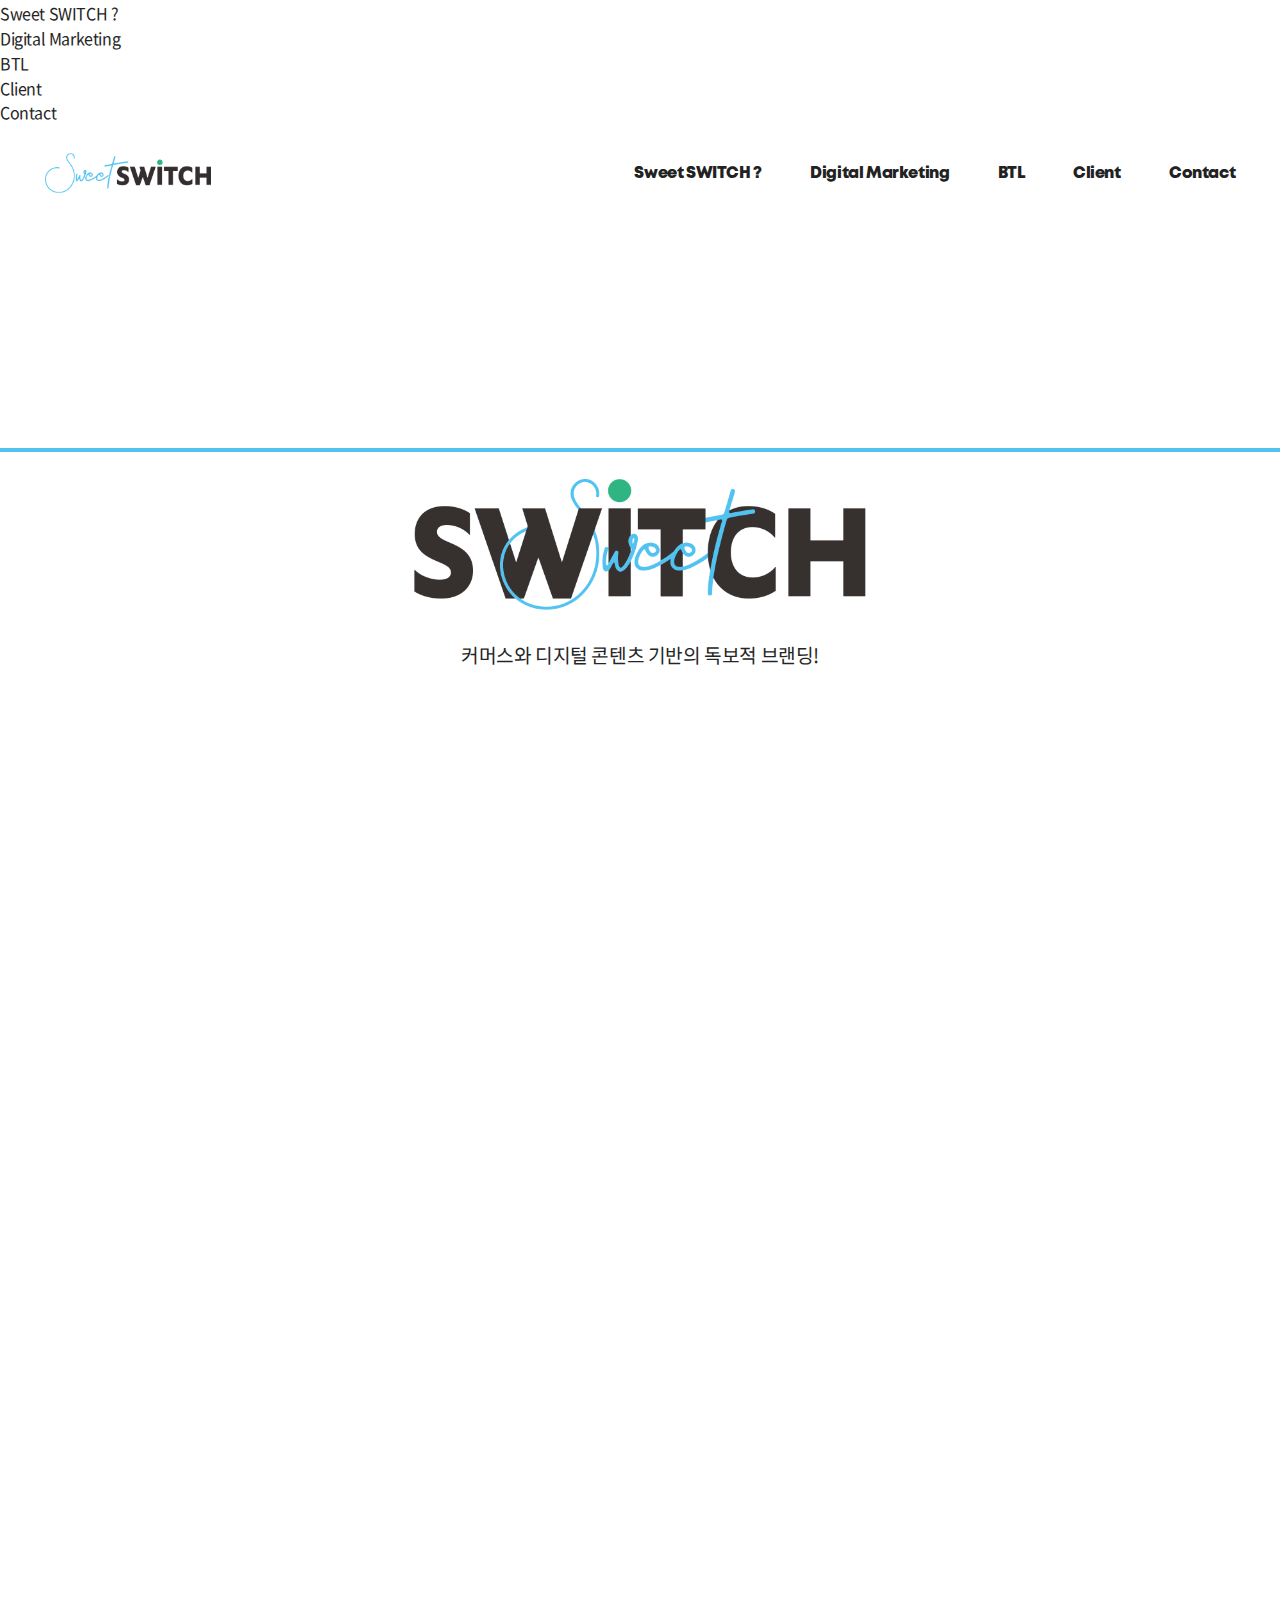
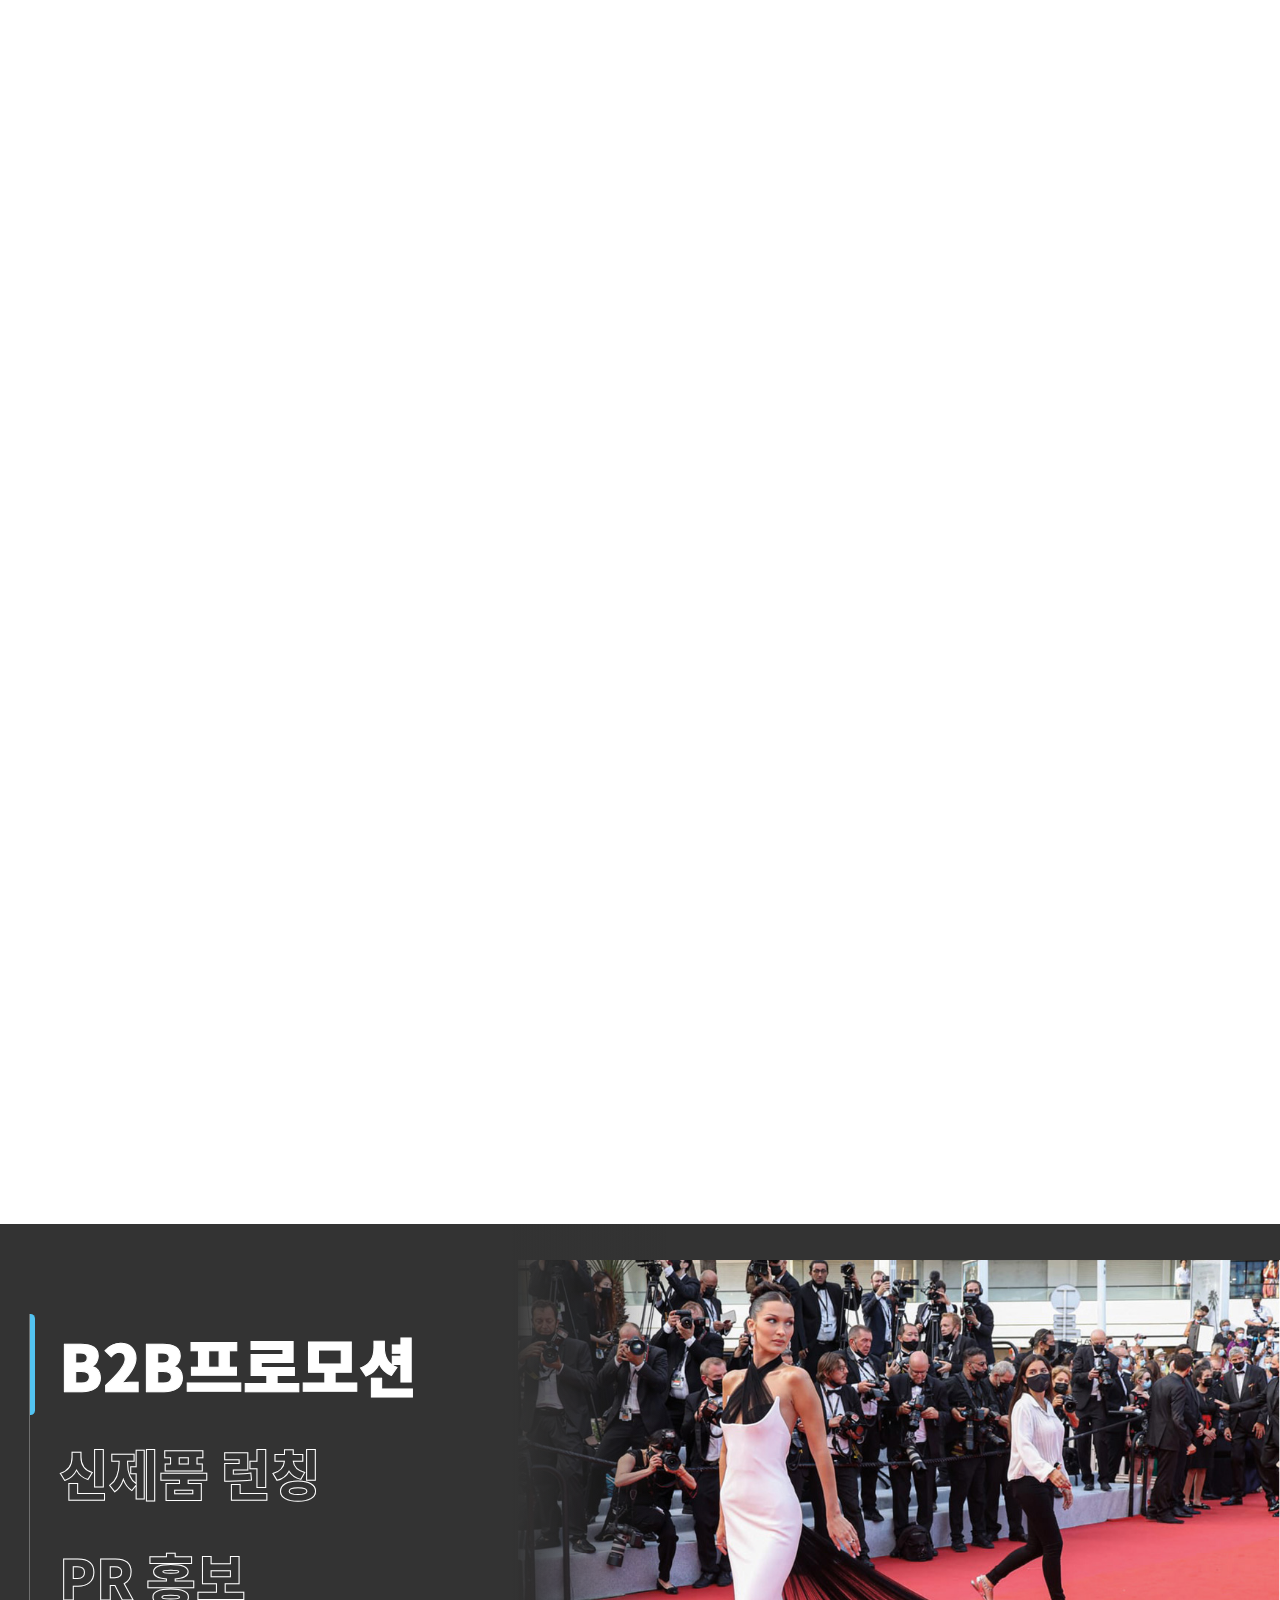
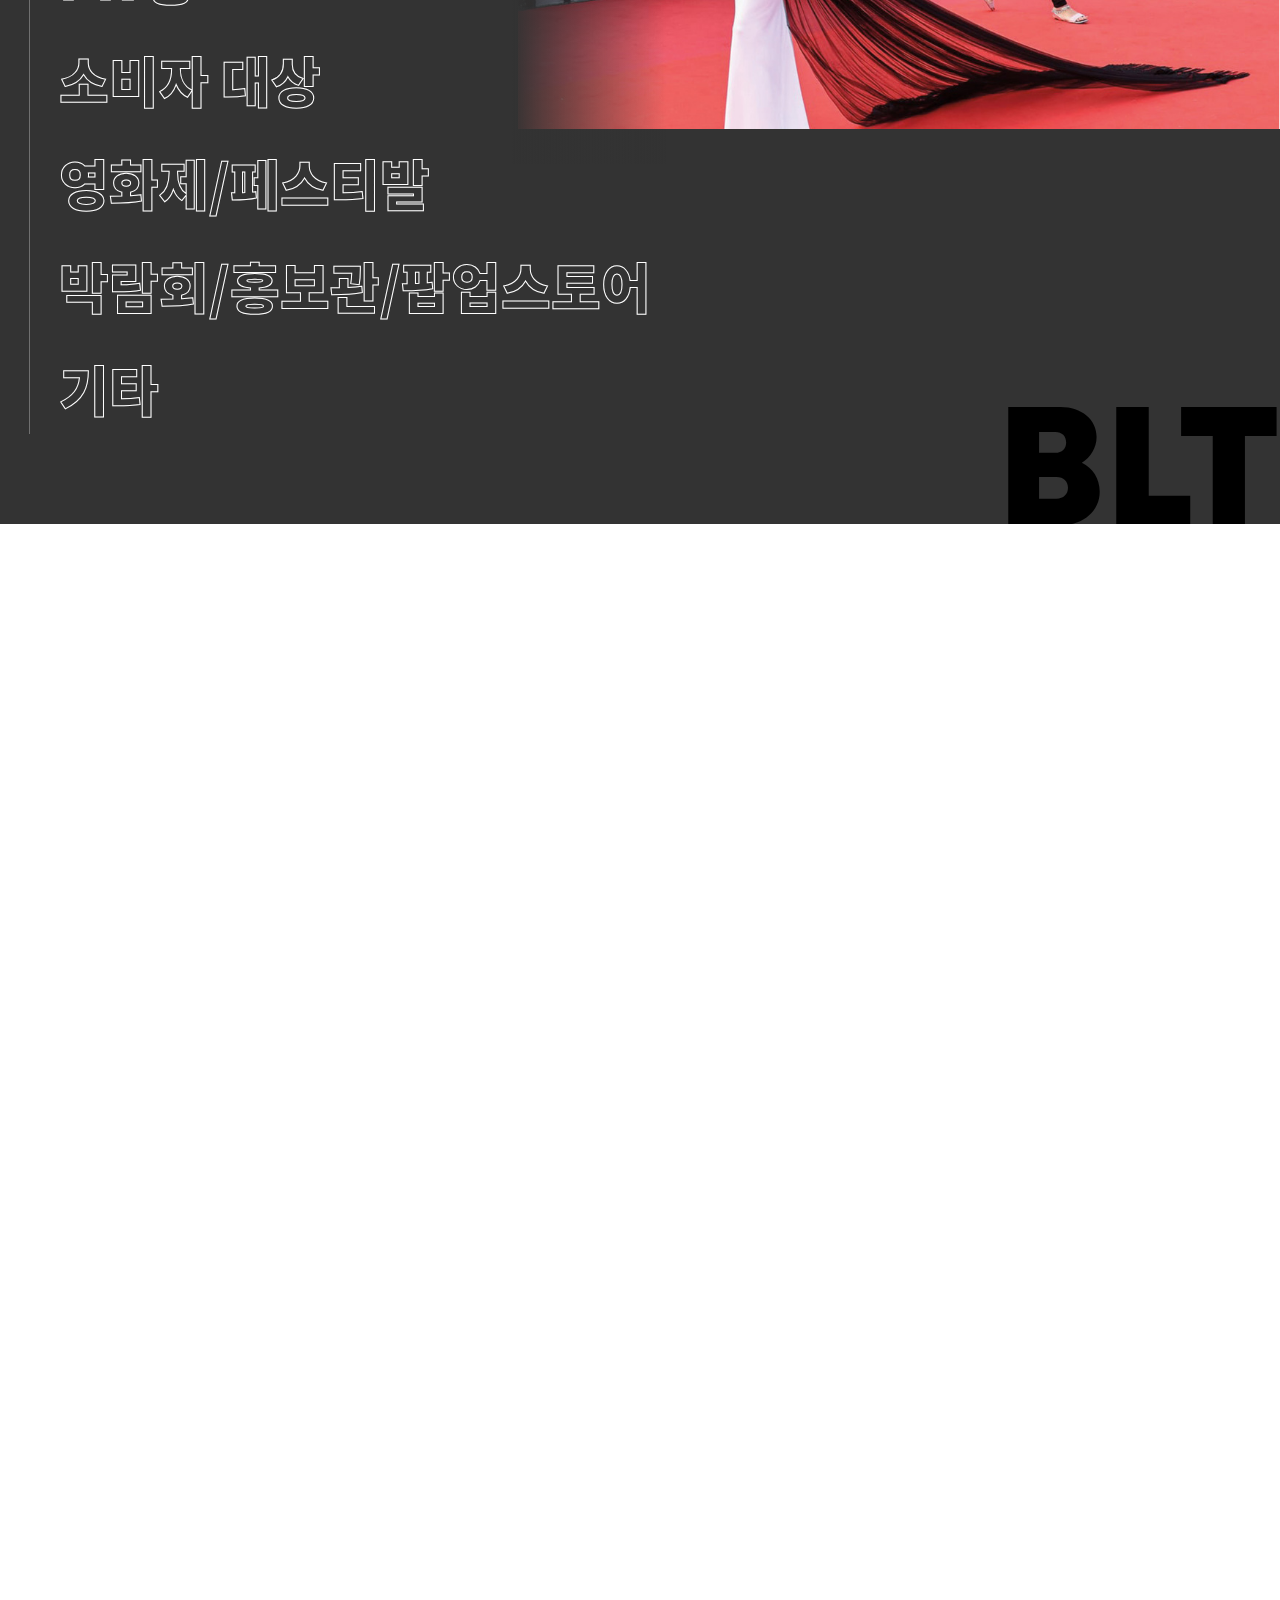
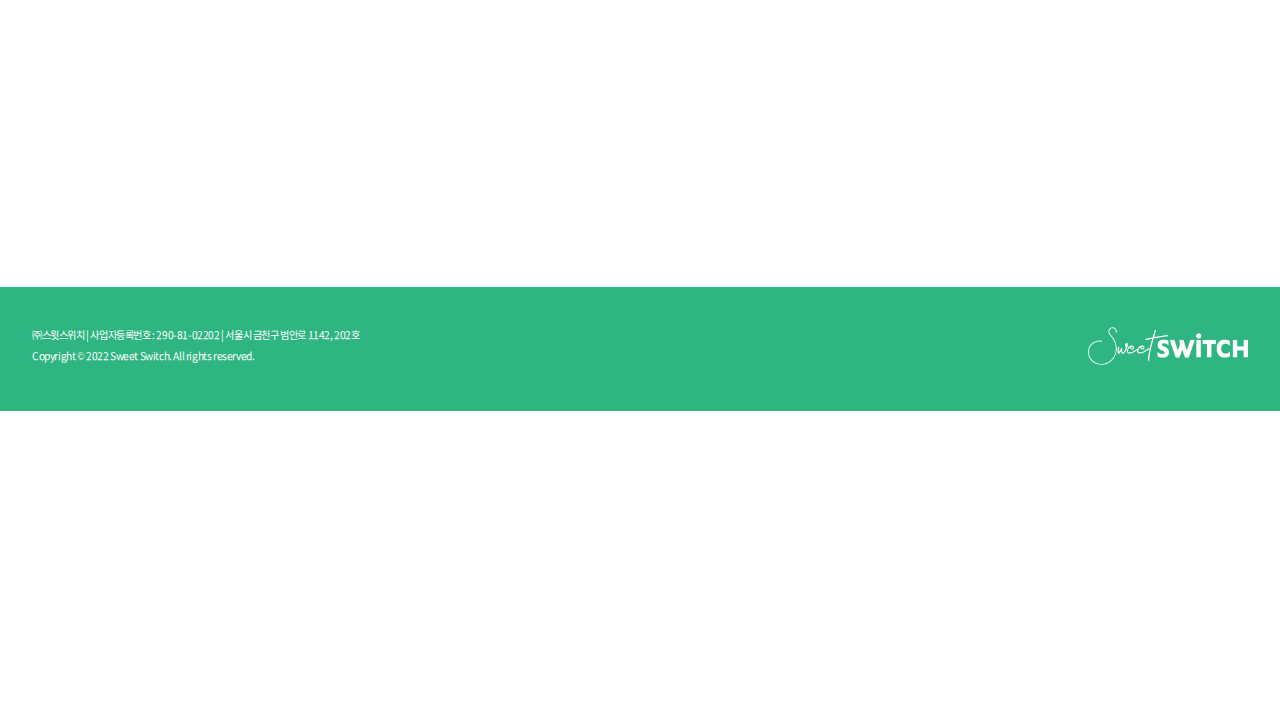
==== sweetswitch/index.html @ 27c013ff "ll" ====
<!DOCTYPE html>
<html lang="ko">

<head>
	<meta charset="UTF-8">
	<meta http-equiv="X-UA-Compatible" content="IE=edge">
	<meta name="viewport" content="width=device-width, initial-scale=1.0, shrink-to-fit=no, user-scalable=no">
	<meta name="apple-mobile-web-app-capable" content="yes">
	<meta name="apple-mobile-web-app-status-bar-style" content="black">
	<meta name="mobile-web-app-capable" content="yes">
	<meta name="format-detection" content="telephone=no">

	<meta name="description" content="스윗스위치">
	<meta name="keywords" content="스윗스위치">
	<meta property="og:image" content="./resource/img/logo.png">

	<title>스윗스위치</title>

	<link rel="stylesheet" href="./resource/css/lib/jquery-ui.min.css">
	<link rel="stylesheet" href="./resource/css/lib/jquery.fullpage.css">
	<link rel="stylesheet" href="./resource/css/lib/swiper-bundle.min.css">
	<link rel="stylesheet" href="./resource/css/app.css">
	
	<!-- <script type="text/javascript" src="//dapi.kakao.com/v2/maps/sdk.js?appkey="></script> -->
	<script src="./resource/js/lib/jquery-3.6.3.min.js"></script>
	<script src="./resource/js/lib/jquery-ui.min.js"></script>
	<script src="./resource/js/lib/in-view.min.js"></script>
	<script src="./resource/js/lib/jquery.fullpage.js"></script>
	<script src="./resource/js/lib/swiper-bundle.min.js"></script>
	<script src="./resource/js/lib/particles.min.js"></script>
	<script src="./resource/js/common.js"></script>

</head>

<body class="is-home">
	<main id="wrap">


		<button type="button" class="menu-btn hide">
			<i></i>
			<i></i>
			<i></i>
			<span class="a11y">메뉴 열기/닫기</span>
		</button>
		<div class="menu-layer">
			<ul class="menu-layer__menus">
				<li><a href="#home" class="home active">HOME</a></li>
				<li><a href="#what">Sweet SWITCH ?</a></li>
				<li><a href="#info">Digital Marketing</a></li>
				<li><a href="#btl">BTL</a></li>
				<li><a href="#client">Client</a></li>
				<li><a href="#contact">Contact</a></li>
			</ul>
		</div>


		<!-- [Start] main-area -->
		<section class="main-area" id="main">
			<ul id="menu">
				<li data-menuanchor="home"><a href="#home"></a></li>
				<li data-menuanchor="what"><a href="#what">Sweet SWITCH ?</a></li>
				<li data-menuanchor="info"><a href="#info">Digital Marketing</a></li>
				<li data-menuanchor="btl"><a href="#btl">BTL</a></li>
				<li data-menuanchor="client"><a href="#client">Client</a></li>
				<li data-menuanchor="contact"><a href="#contact">Contact</a></li>
			</ul>

			<div class="main-visual cont-area section n1">
				<div class="header-area">
					<div class="header-area__logo">
						<a href="#home">
							<img src="./resource/img/logo-header.png" alt="">
						</a>
					</div>
					<ul class="header-area__menu">
						<li><a href="#what">Sweet SWITCH ?</a></li>
						<li><a href="#info">Digital Marketing</a></li>
						<li><a href="#btl">BTL</a></li>
						<li><a href="#client">Client</a></li>
						<li><a href="#contact">Contact</a></li>
					</ul>
				</div>
				<div class="main-visual__bg" id="particles-js"></div>
				<div class="cont-grid">
					<div class="main-visual__logo" data-component="inview">
						<img src="./resource/img/logo.png" alt="">
					</div>
					<div class="main-visual__desc" data-component="inview">커머스와 디지털 콘텐츠 기반의 독보적 브랜딩!</div>
				</div>
			</div>

			<div class="cont-area section n2">
				<div class="main-what">
					<div class="main-what__tit txt-line">
						Sweet!<br>SWITCH!
					</div>
					<div class="main-what__line"></div>
					<div class="main-what__cont">
						<div class="main-what__cont-tit">
							Digital Marketing
						</div>
						<div class="main-what__cont-txt">
							디지털 채널에서의 브랜드 최상위 노출,<br>
							전략적 브랜드 커뮤니케이션을 기본으로 프로젝트 목표 도달,<br>
							이커머스 채널에서의 고객 구매까지 목표 도달할 수 있는<br>
							전략을 갖춘 디지털 마케팅 전문 대행사 입니다.
						</div>
					</div>
				</div>
			</div>


			<div class="cont-area section n3">
				<div class="main-info">
					<ul class="info-list">
						<li>
							<div class="info-box n1">
								<div class="info-box__bg"></div>
								<div class="info-box__tit">최상위 검색 노출</div>
							</div>
						</li>
						<li>
							<div class="info-box n2">
								<div class="info-box__bg"></div>
								<div class="info-box__tit">쇼핑 검색 최적화</div>
							</div>
						</li>
						<li>
							<div class="info-box n3">
								<div class="info-box__bg"></div>
								<div class="info-box__tit">인플루언서 씨딩</div>
							</div>
						</li>
						<li>
							<div class="info-box n4">
								<div class="info-box__bg"></div>
								<div class="info-box__tit">네이티브 바이럴</div>
							</div>
						</li>
					</ul>

				</div>
			</div>

			<div class="cont-area section n4">
				<div class="main-paging">
					<div class="main-paging__inner">
						<div class="main-paging__item">
							<button type="button" class="main-paging__btn main-paging__btn--active">B2B프로모션</button>
						</div>
						<div class="main-paging__item">
							<button type="button" class="main-paging__btn">신제품 런칭</button>
						</div>
						<div class="main-paging__item">
							<button type="button" class="main-paging__btn">PR 홍보 </button>
						</div>
						<div class="main-paging__item">
							<button type="button" class="main-paging__btn">소비자 대상</button>
						</div>
						<div class="main-paging__item">
							<button type="button" class="main-paging__btn">영화제/페스티발</button>
						</div>
						<div class="main-paging__item">
							<button type="button" class="main-paging__btn">박람회/홍보관/팝업스토어</button>
						</div>
						<div class="main-paging__item">
							<button type="button" class="main-paging__btn">기타</button>
						</div>
					</div>
				</div>
				<div class="main-slider-area">
					<div class="swiper main-slider">
						<div class="swiper-wrapper">
							<div class="swiper-slide">
								<img src="./resource/img/project/project1.jpg" alt="">
							</div>
							<div class="swiper-slide">
								<img src="./resource/img/project/project2.jpg" alt="">
							</div>
							<div class="swiper-slide">
								<img src="./resource/img/project/project2.jpg" alt="">
							</div>
							<div class="swiper-slide">
								<img src="./resource/img/project/project2.jpg" alt="">
							</div>
							<div class="swiper-slide">
								<img src="./resource/img/project/project2.jpg" alt="">
							</div>
							<div class="swiper-slide">
								<img src="./resource/img/project/project2.jpg" alt="">
							</div>
							<div class="swiper-slide">
								<img src="./resource/img/project/project2.jpg" alt="">
							</div>
						</div>
					  </div>
				</div>
			</div>


			<div class="cont-area section n5">
				<div class="main-client">
					<div class="main-client__tit txt-line">
						Clients
					</div>
					<div class="main-client__desc">
						Which clients have we worked with?
					</div>
					<div class="main-client__imgs">
						<div class="client-logo">
							<div class="client-logo__item">
								<img src="./resource/img/logo/logo-client1.png" alt="">
							</div>
							<div class="client-logo__item">
								<img src="./resource/img/logo/logo-client2.png" alt="">
							</div>
							<div class="client-logo__item">
								<img src="./resource/img/logo/logo-client3.png" alt="">
							</div>
							<div class="client-logo__item">
								<img src="./resource/img/logo/logo-client4.png" alt="">
							</div>
							<div class="client-logo__item">
								<img src="./resource/img/logo/logo-client5.png" alt="">
							</div>
						</div>
						<div class="client-logo">
							<div class="client-logo__item">
								<img src="./resource/img/logo/logo-client1.png" alt="">
							</div>
							<div class="client-logo__item">
								<img src="./resource/img/logo/logo-client2.png" alt="">
							</div>
							<div class="client-logo__item">
								<img src="./resource/img/logo/logo-client3.png" alt="">
							</div>
							<div class="client-logo__item">
								<img src="./resource/img/logo/logo-client4.png" alt="">
							</div>
							<div class="client-logo__item">
								<img src="./resource/img/logo/logo-client5.png" alt="">
							</div>
						</div>
					</div>
				</div>
			</div>



			<div class="cont-area section n6">
				<div class="cont-contact">
					<div class="contact-tit">
						CONTACT
					</div>
					<div class="main-contact">
						<div class="main-contact__cont">
							<div class="main-contact__tit">
								오시는 길
								<span class="main-contact__desc">서울시 금천구 범안로 1142, 202호, 지하철 1호선 독산역 3번 출구</span>
							</div>

							<div class="map-area" id="map">

							</div>
						</div>
						<div class="main-contact__cont">
							<div class="main-contact__tit">
								문의사항
							</div>
							<div class="form-items">
								<div class="form-item">
									<input type="text" placeholder="이름" class="inp type-icon icon-user">
								</div>
								<div class="form-item">
									<input type="email" placeholder="이메일" class="inp type-icon icon-email">
								</div>
								<div class="form-item">
									<input type="tel" placeholder="전화번호" class="inp type-icon icon-tel">
								</div>
								<div class="form-item type-textarea">
									<textarea name="" id="" cols="30" rows="10" class="textarea"></textarea>
								</div>
							</div>

							<div class="btn-area">
								<button type="button" class="btn type-txt-line">
									<span>문의하기</span>
								</button>
							</div>
						</div>
					</div>
				</div>

				<div class="cont-footer">
					<div class="footer-area">
						<div class="footer-area__desc">
							㈜스윗스위치  | 사업자등록번호 : 290-81-02202 | 서울시 금천구 범안로 1142, 202호  <br>
							Copyright © 2022 Sweet Switch. All rights reserved.
						</div>
						<div class="footer-area__logo">
							<img src="./resource/img/logo-footer.png" alt="">
						</div>
					</div>
				</div>

			</div>
		</section>




			<script type="text/javascript">
				;
				(function ($, win, doc, undefined) {
					$(doc).ready(function() {
						

						function openMenuLayer(isOpen){
							if (isOpen === true) {
								document.querySelector('.menu-btn').classList.add('is-menu-open');
								document.body.classList.add('is-menu-open');
								$.fn.fullpage.setMouseWheelScrolling(false);
								$.fn.fullpage.setAllowScrolling(false);

								return;
							}
							document.querySelector('.menu-btn').classList.remove('is-menu-open');
							document.body.classList.remove('is-menu-open');
							$.fn.fullpage.setMouseWheelScrolling(true);
							$.fn.fullpage.setAllowScrolling(true);
						}
						document.querySelector('.menu-btn').addEventListener('click', function(){
							if (this.classList.contains('is-menu-open')){
								openMenuLayer(false);
							} else {
								openMenuLayer(true);
							}
						})
						$('.menu-layer__menus a').on('click', function(){
							openMenuLayer(false);
						})

						function headerEvent(){
							var currHash = location.hash;
							var currMenu = currHash.slice(1);
							var elBtnMenu = document.querySelector('.menu-btn');
							var elCurrBtn = document.querySelector('.menu-layer__menus a[href="'+currHash+'"]');


							function toggleActiveClass(){
								if (!!document.querySelector('.menu-layer__menus a.active')) {
									document.querySelector('.menu-layer__menus a.active').classList.remove('active');
								}
								elCurrBtn.classList.add('active');
							}


							function showHideBtn(){
								if (currHash === '#home') {
									elBtnMenu.classList.add('hide');
									return;
								}
								elBtnMenu.classList.remove('hide');
							}

							toggleActiveClass();
							showHideBtn();
							
							
						}
						headerEvent();

						window.addEventListener('hashchange', headerEvent, false);



						function setMap(){
							var container = document.getElementById('map'); //지도를 담을 영역의 DOM 레퍼런스
							var options = { //지도를 생성할 때 필요한 기본 옵션
								center: new kakao.maps.LatLng(37.46576245901655, 126.88897406506018), //지도의 중심좌표.
								level: 3 //지도의 레벨(확대, 축소 정도)
							};

							var map = new kakao.maps.Map(container, options); //지도 생성 및 객체 리턴
							var marker = new kakao.maps.Marker({ 
								// 지도 중심좌표에 마커를 생성합니다 
								position: map.getCenter() 
							}); 
							// 지도에 마커를 표시합니다
							marker.setMap(map);
						}
						// setMap();


						var mainSlider = new Swiper('.main-slider', {
							// loop: true,
							slidesPerView: 1.4,
							spaceBetween: window.outerWidth * 0.05,
							slidesOffsetAfter: window.outerWidth * 0.05,
							centeredSlides: true
						});


						var $btn = $('.main-paging__btn');
						$btn.each(function(idx, $el){
							$el.dataset.idx = idx;
						});
						$('.main-paging__btn').on('click', function(){
							var $this = $(this);
							var idx = parseInt($this[0].dataset.idx);

							mainSlider.slideTo(idx);
							$('.main-paging__btn.main-paging__btn--active').removeClass('main-paging__btn--active');
							$this.addClass('main-paging__btn--active');
						});



						$('#main').fullpage({
							//Navigation
							menu: '#menu',
							lockAnchors: false,
							anchors: ['home', 'what', 'info', 'btl', 'client', 'contact'],
							// navigation: false,
							// navigationPosition: 'right',
							// navigationTooltips: ['firstSlide', 'secondSlide'],
							// showActiveTooltip: false,
							// slidesNavigation: false,
							// slidesNavPosition: 'bottom',
						})


						/* ---- particles.js config ---- */
						particlesJS("particles-js", {
							particles: {
								number: {
								value: 80,
								density: {
									enable: true,
									value_area: 800
								}
								},
								color: {
								value: ["#2EB67D", "#ECB22E", "#E01E5B", "#36C5F0"]
								},
								shape: {
								type: ["circle"],
								stroke: {
									width: 0,
									color: "#fff"
								},
								polygon: {
									nb_sides: 5
								},
								image: {
									src: "https://cdn.freebiesupply.com/logos/large/2x/slack-logo-icon.png",
									width: 100,
									height: 100
								}
								},
								opacity: {
								value: 1,
								random: false,
								anim: {
									enable: false,
									speed: 1,
									opacity_min: 0.1,
									sync: false
								}
								},
								size: {
								value: 8,
								random: true,
								anim: {
									enable: false,
									speed: 10,
									size_min: 10,
									sync: false
								}
								},
								line_linked: {
								enable: true,
								distance: 150,
								color: "#808080",
								opacity: 0.4,
								width: 1
								},
								move: {
								enable: true,
								speed: 5,
								direction: "none",
								random: false,
								straight: false,
								out_mode: "out",
								bounce: false,
								attract: {
									enable: false,
									rotateX: 600,
									rotateY: 1200
								}
								}
							},
							interactivity: {
								detect_on: "canvas",
								events: {
								onhover: {
									enable: false,
									mode: "grab"
								},
								onclick: {
									enable: false,
									mode: "push"
								},
								resize: true
								},
								modes: {
								grab: {
									distance: 140,
									line_linked: {
									opacity: 1
									}
								},
								bubble: {
									distance: 400,
									size: 40,
									duration: 2,
									opacity: 8,
									speed: 3
								},
								repulse: {
									distance: 200,
									duration: 0.4
								},
								push: {
									particles_nb: 4
								},
								remove: {
									particles_nb: 2
								}
								}
							},
							retina_detect: true
						});
                        


					});
				})(jQuery, window, document);
			</script>
		</section>
		<!-- // [End] main-area -->

	</main>
</body>

</html>
---- sweetswitch/resource/css/app.css ----
@charset 'UTF-8';

/* basic */
@import './base.css';
@import './font.css';

/* library */
@import './lib/jquery-ui.min.css';

/* style */
@import './icon.css';
@import './component.css';
@import './component_resp.css';
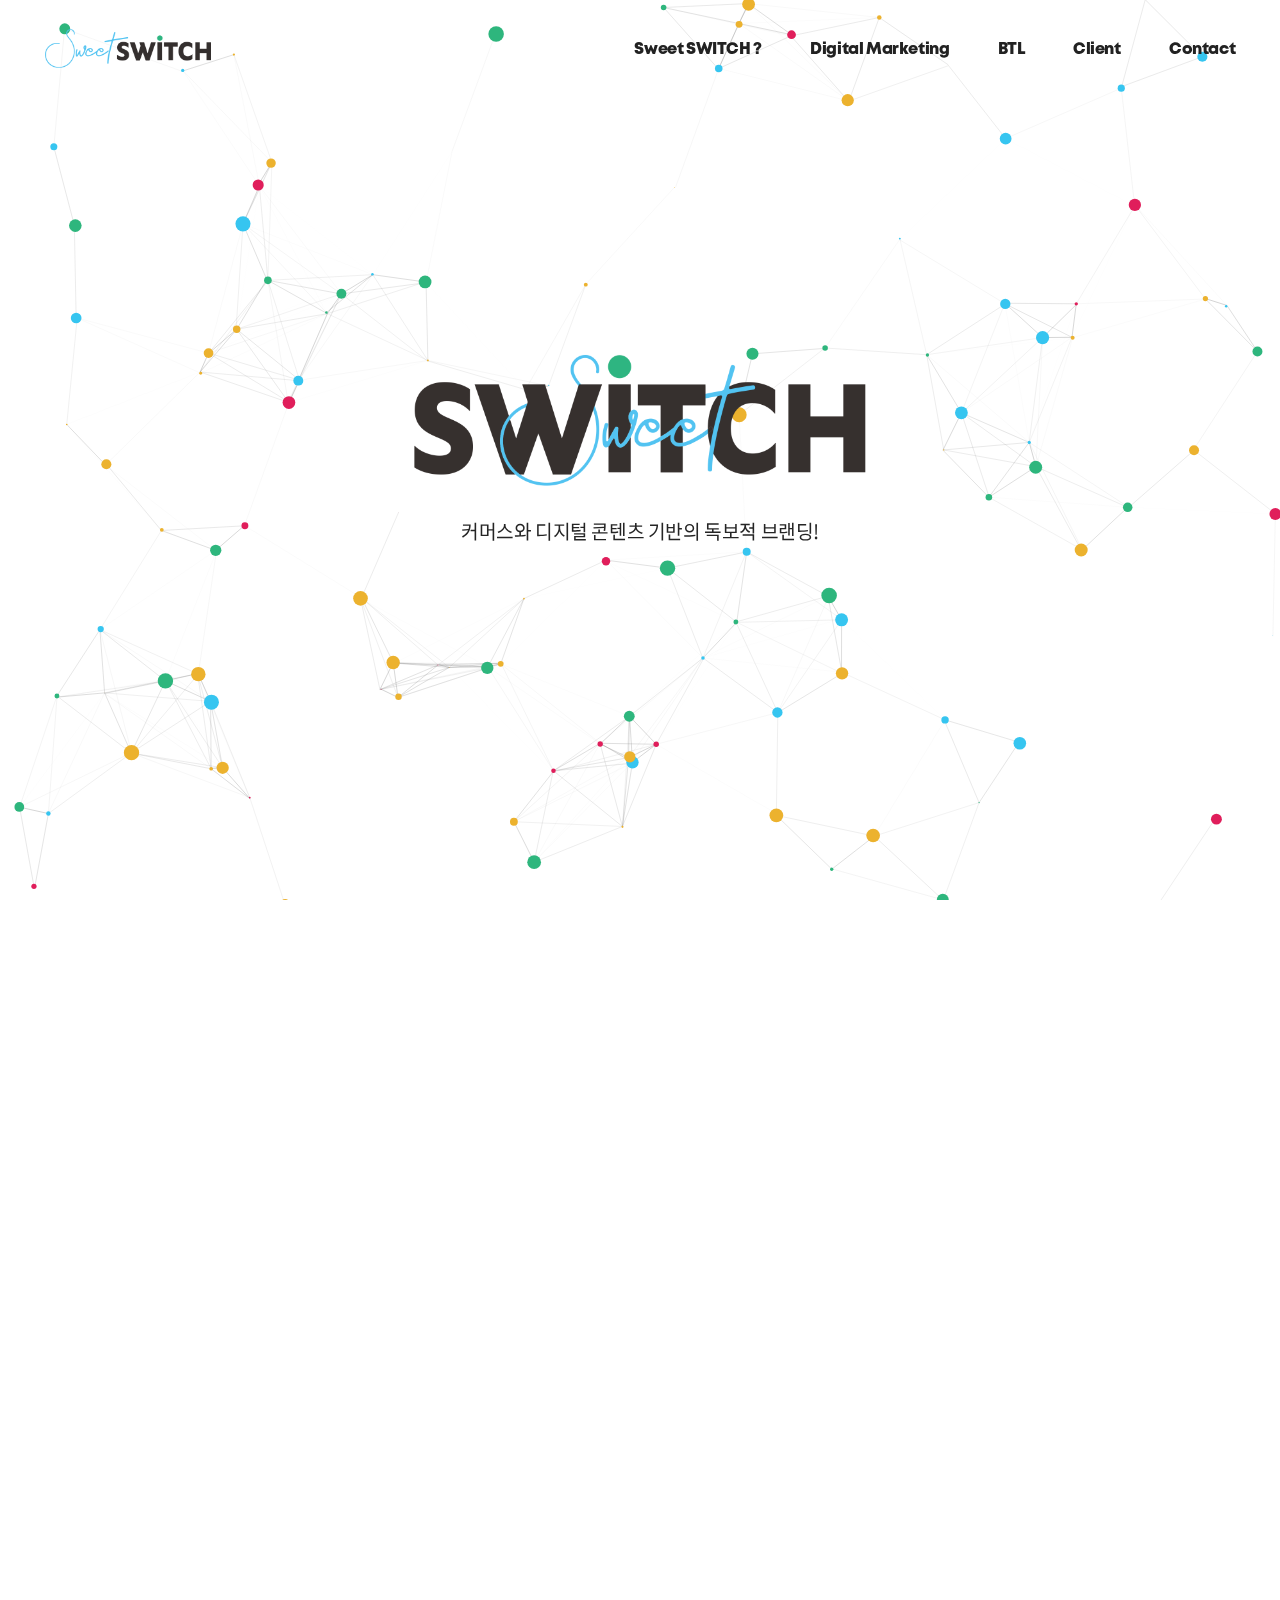
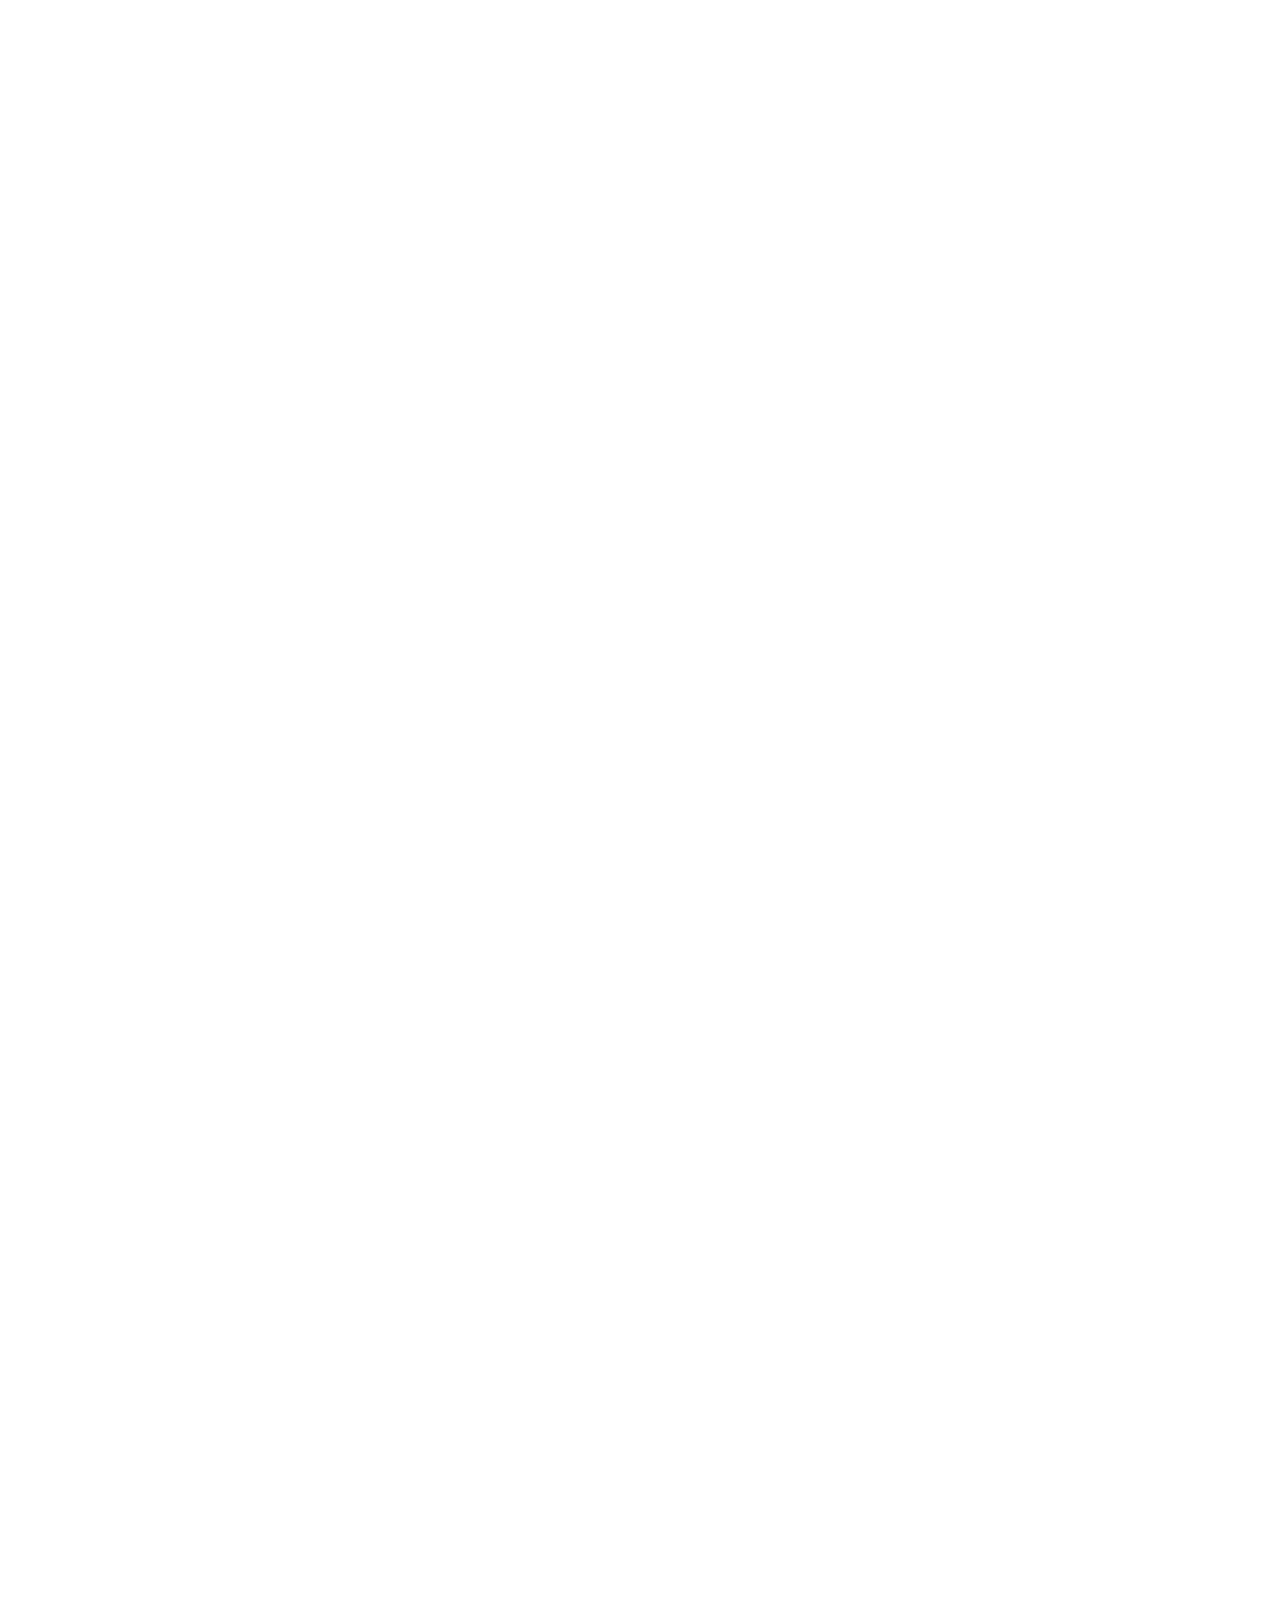
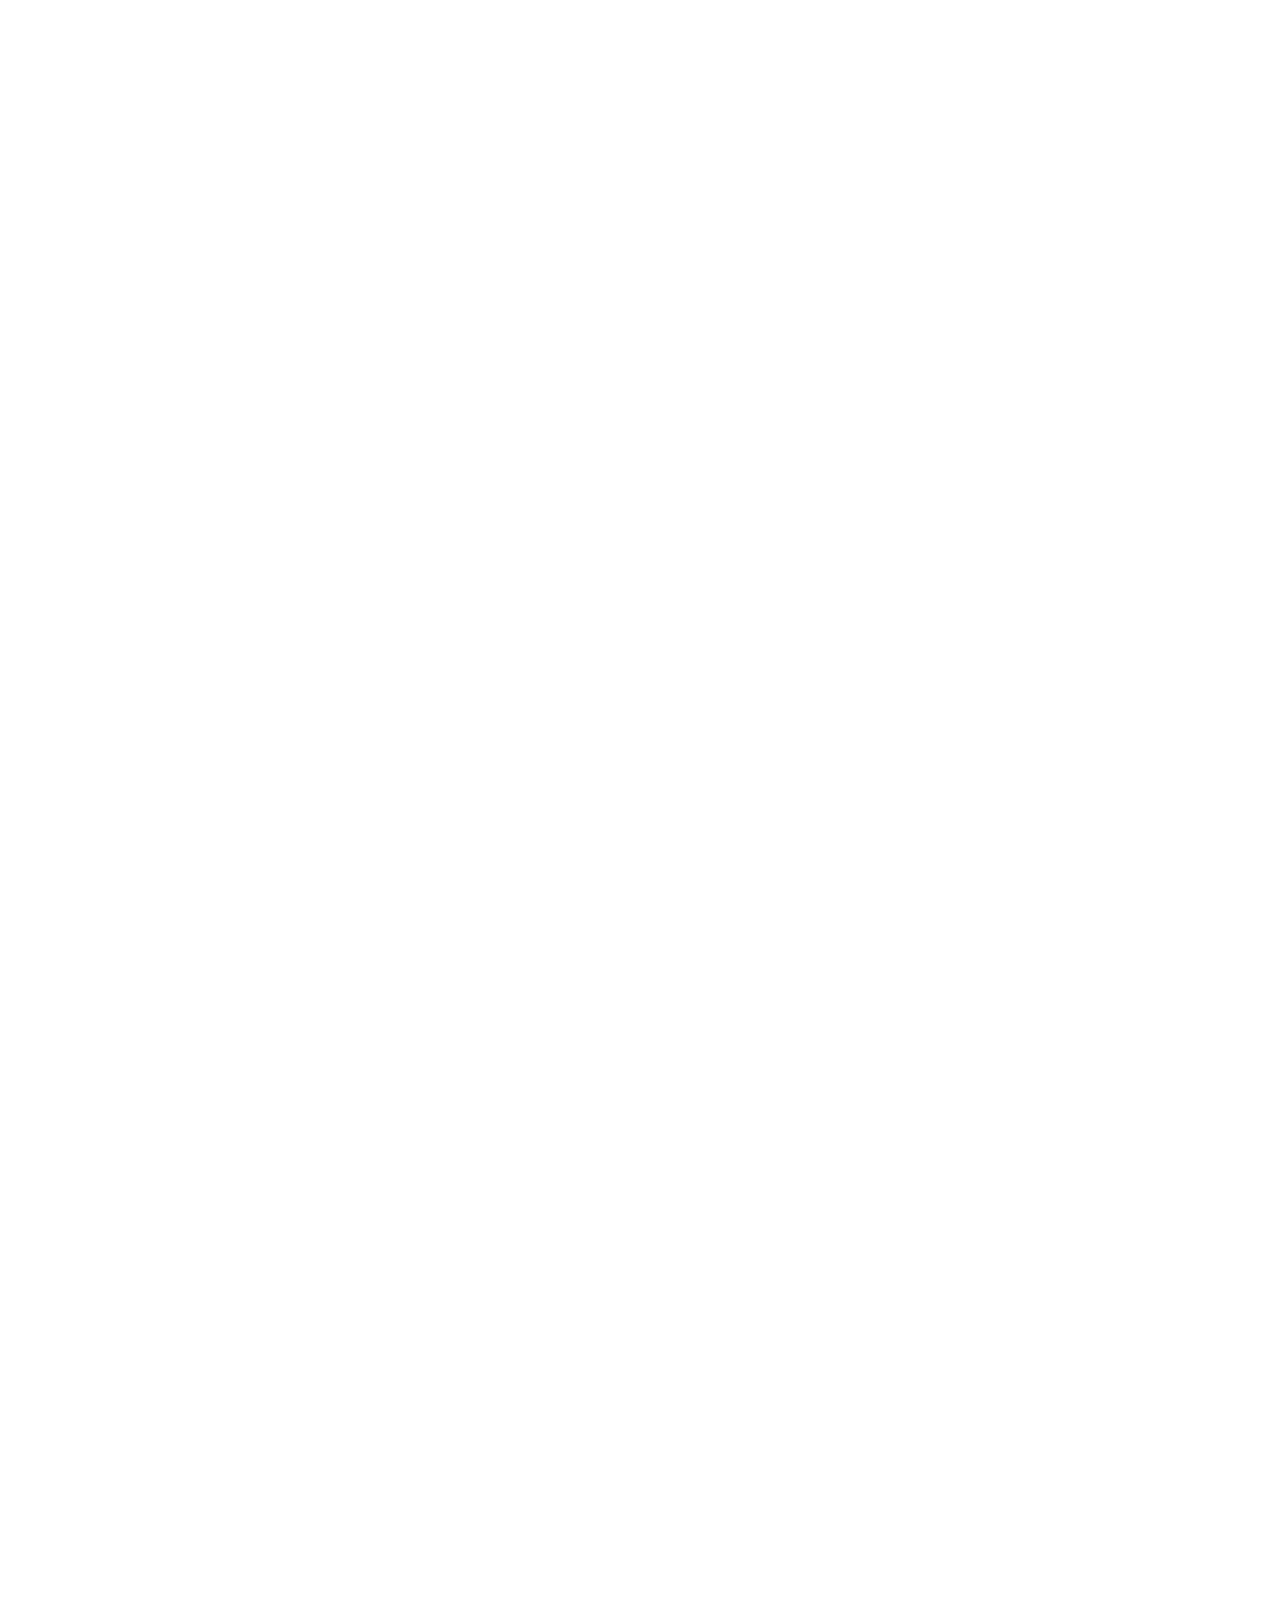
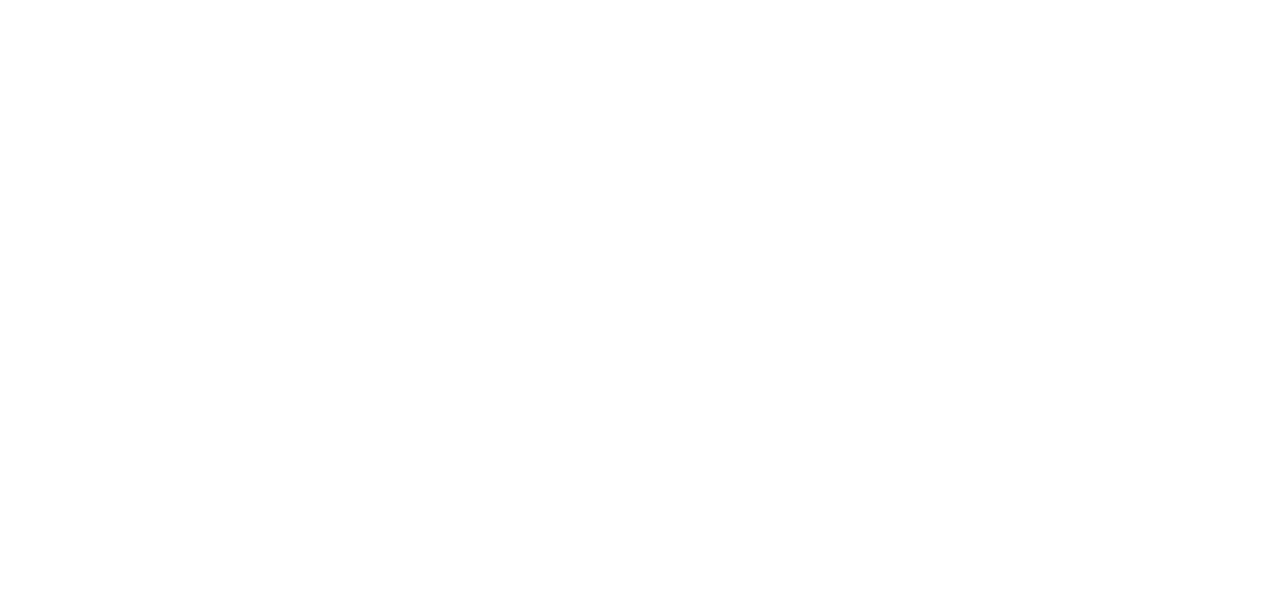
==== commit e48f2ab1: "ㅇㅇㅇ" ====
--- a/sweetswitch/index.html
+++ b/sweetswitch/index.html
@@ -342,6 +342,9 @@
 
 						function headerEvent(){
 							var currHash = location.hash;
+							if (currHash.length <= 1) {
+								return;
+							}
 							var currMenu = currHash.slice(1);
 							var elBtnMenu = document.querySelector('.menu-btn');
 							var elCurrBtn = document.querySelector('.menu-layer__menus a[href="'+currHash+'"]');
@@ -374,21 +377,21 @@
 
 
 
-						function setMap(){
-							var container = document.getElementById('map'); //지도를 담을 영역의 DOM 레퍼런스
-							var options = { //지도를 생성할 때 필요한 기본 옵션
-								center: new kakao.maps.LatLng(37.46576245901655, 126.88897406506018), //지도의 중심좌표.
-								level: 3 //지도의 레벨(확대, 축소 정도)
-							};
-
-							var map = new kakao.maps.Map(container, options); //지도 생성 및 객체 리턴
-							var marker = new kakao.maps.Marker({ 
-								// 지도 중심좌표에 마커를 생성합니다 
-								position: map.getCenter() 
-							}); 
-							// 지도에 마커를 표시합니다
-							marker.setMap(map);
-						}
+						// function setMap(){
+						// 	var container = document.getElementById('map'); //지도를 담을 영역의 DOM 레퍼런스
+						// 	var options = { //지도를 생성할 때 필요한 기본 옵션
+						// 		center: new kakao.maps.LatLng(37.46576245901655, 126.88897406506018), //지도의 중심좌표.
+						// 		level: 3 //지도의 레벨(확대, 축소 정도)
+						// 	};
+
+						// 	var map = new kakao.maps.Map(container, options); //지도 생성 및 객체 리턴
+						// 	var marker = new kakao.maps.Marker({ 
+						// 		// 지도 중심좌표에 마커를 생성합니다 
+						// 		position: map.getCenter() 
+						// 	}); 
+						// 	// 지도에 마커를 표시합니다
+						// 	marker.setMap(map);
+						// }
 						// setMap();
 
 
